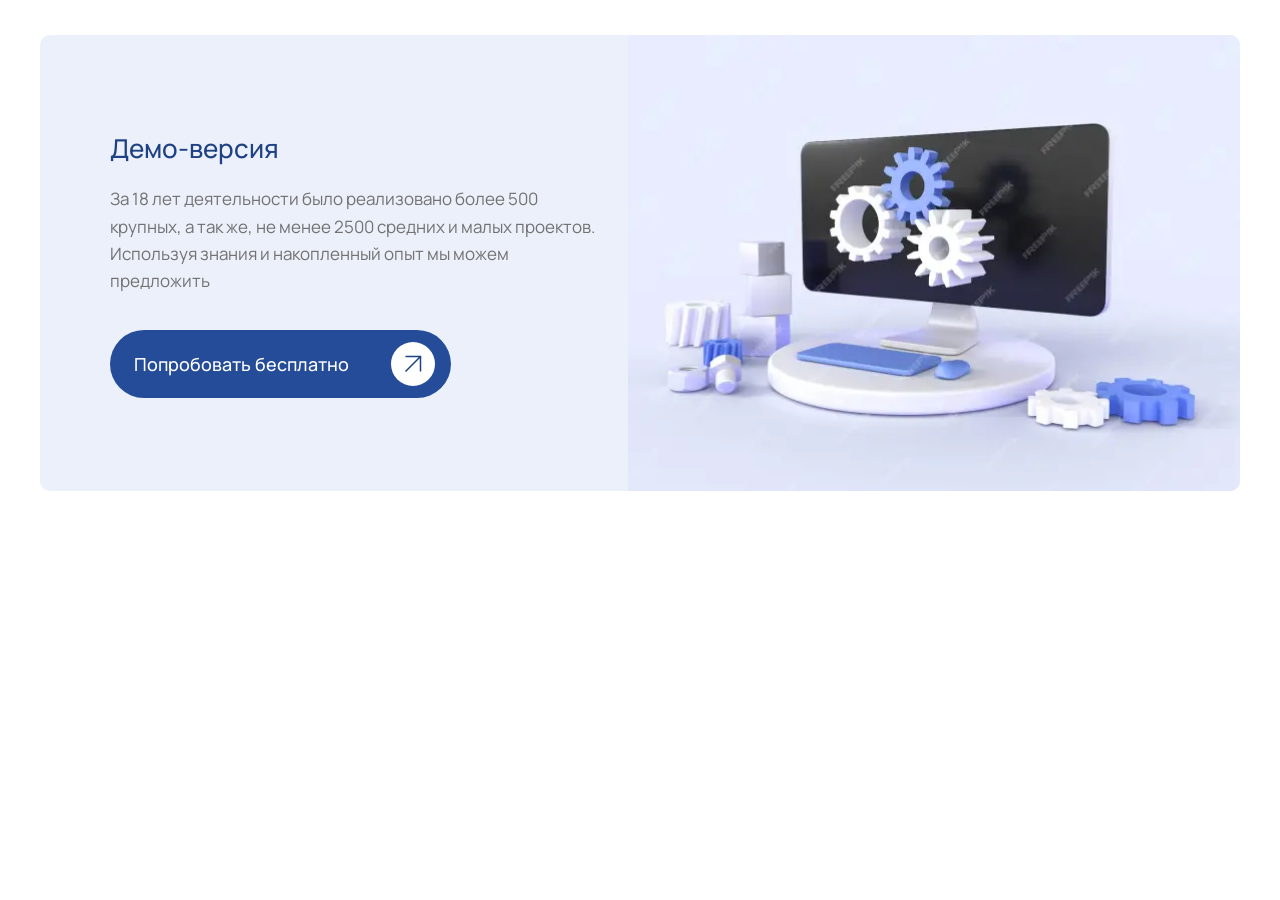
==== docs/index.html @ 33aa6e1f "hero section" ====
<!DOCTYPE html>
<html lang="ru" class="page">
  <head>
  <meta charset="UTF-8" />
  <meta name="viewport" content="width=device-width, initial-scale=1.0" />
  <link rel="shortcut icon" href="favicon.ico" type="image/x-icon" />
  <meta http-equiv="X-UA-Compatible" content="ie=edge" />
  <meta name="theme-color" content="#111111" />
  <title>Webernetic-test</title>
  <link
    rel="preload"
    href="fonts/Manrope-Regular.woff2"
    as="font"
    type="font/woff2"
    crossorigin
  />
  <link
    rel="preload"
    href="fonts/Manrope-Medium.woff2"
    as="font"
    type="font/woff2"
    crossorigin
  />
  <link rel="stylesheet" href="css/main.css" />
  <script defer src="js/main.js"></script>
</head>

  <body class="page__body">
    <div class="site-container">
      <main class="main"><section class="hero">
  <div class="container">
    <div class="hero__wrap">
      <div class="hero__desc hero-desc">
        <div class="hero-desc__wrap">
          <h1 class="hero-desc__title">Демо-версия</h1>
          <p class="hero-desc__text">
            За 18 лет деятельности было реализовано более 500 крупных, а так же,
            не менее 2500 средних и малых проектов. Используя знания и
            накопленный опыт мы можем предложить
          </p>
          <button class="btn-reset hero-desc__btn">
            <span class="hero-desc__btn-text">Попробовать бесплатно</span>
            <svg class="hero-desc__btn-icon">
              <use xlink:href="img/sprite.svg#arrow-btn"></use>
            </svg>
          </button>
        </div>
      </div>
      <picture class="hero__img">
        <source srcset="img/main-img.webp" type="image/webp" />
        <img
          loading="lazy"
          src="img/main-img.jpg"
          width="910"
          height="456"
          alt="main-img"
        />
      </picture>
      <picture class="hero__img hero__img--double">
        <source srcset="img/main-img1.webp" type="image/webp" />
        <img
          loading="lazy"
          src="img/main-img1.jpg"
          width="680"
          height="456"
          alt="main-img"
        />
      </picture>
    </div>
  </div>
</section>
</main>
    </div>
  </body>
</html>
---- docs/css/main.css ----
:root {
  --font-family: "Manrope", sans-serif;
  --content-width: 1840px;
  --container-offset: 40px;
  --container-width: calc(var(--content-width) + (var(--container-offset) * 2));
  --light: #ffffff;
  --bg-main: #ebf0fa;
  --bg-btn: #244c98;
  --text-blue: #1f4284;
  --text-main: #323232;
  --text-gray: #727272;
}

@media all and (max-width: 768px) {
  :root {
    --container-offset: 24px;
  }
}
/* stylelint-disable */
/* stylelint-disable */
/* stylelint-disable */
.custom-checkbox__field:checked + .custom-checkbox__content::after {
  opacity: 1;
}

.custom-checkbox__field:focus + .custom-checkbox__content::before {
  outline: 2px solid #f00;
  outline-offset: 2px;
}

.custom-checkbox__field:disabled + .custom-checkbox__content {
  opacity: 0.4;
  pointer-events: none;
}

/* stylelint-disable */
/* stylelint-disable */
/* stylelint-disable value-keyword-case */
@font-face {
  font-family: "Manrope";
  src: url("../fonts/../fonts/Manrope-Medium.woff2") format("woff2");
  font-weight: 500;
  font-display: swap;
  font-style: normal;
}
@font-face {
  font-family: "Manrope";
  src: url("../fonts/../fonts/Manrope-Regular.woff2") format("woff2");
  font-weight: 400;
  font-display: swap;
  font-style: normal;
}
html {
  -webkit-box-sizing: border-box;
  box-sizing: border-box;
}

*,
*::before,
*::after {
  -webkit-box-sizing: inherit;
  box-sizing: inherit;
  margin: 0;
  padding: 0;
}

.page {
  height: 100%;
  font-family: var(--font-family, sans-serif);
  -webkit-text-size-adjust: 100%;
}

.page__body {
  margin: 0;
  min-width: 320px;
  min-height: 100%;
  font-size: 16px;
}

a {
  text-decoration: none;
}

.site-container {
  overflow: hidden;
  display: -webkit-box;
  display: -ms-flexbox;
  display: flex;
  -webkit-box-orient: vertical;
  -webkit-box-direction: normal;
  -ms-flex-direction: column;
  flex-direction: column;
  -webkit-box-pack: justify;
  -ms-flex-pack: justify;
  justify-content: space-between;
}

.is-hidden {
  display: none !important; /* stylelint-disable-line declaration-no-important */
}

.btn-reset {
  border: none;
  padding: 0;
  background-color: transparent;
  cursor: pointer;
}

.list-reset {
  list-style: none;
  margin: 0;
  padding: 0;
}

.input-reset {
  -webkit-appearance: none;
  -moz-appearance: none;
  appearance: none;
  border: none;
  border-radius: 0;
  background-color: #fff;
}
.input-reset::-webkit-search-decoration, .input-reset::-webkit-search-cancel-button, .input-reset::-webkit-search-results-button, .input-reset::-webkit-search-results-decoration {
  display: none;
}

.visually-hidden {
  position: absolute;
  overflow: hidden;
  margin: -1px;
  border: 0;
  padding: 0;
  width: 1px;
  height: 1px;
  clip: rect(0 0 0 0);
}

.container {
  margin: 0 auto;
  padding: 35px var(--container-offset);
  max-width: var(--container-width);
}

.js-focus-visible :focus:not(.focus-visible) {
  outline: none;
}

.centered {
  text-align: center;
}

.dis-scroll {
  position: fixed;
  left: 0;
  top: 0;
  overflow: hidden;
  width: 100%;
  height: 100vh;
  -ms-scroll-chaining: none;
  overscroll-behavior: none;
}

.page--ios .dis-scroll {
  position: relative;
}

@-webkit-keyframes tada {
  0% {
    -webkit-transform: scaleX(1);
    transform: scaleX(1);
  }
  10%, 20% {
    -webkit-transform: scale3d(0.9, 0.9, 0.9) rotate(-3deg);
    transform: scale3d(0.9, 0.9, 0.9) rotate(-3deg);
  }
  30%, 50%, 70%, 90% {
    -webkit-transform: scale3d(1.1, 1.1, 1.1) rotate(3deg);
    transform: scale3d(1.1, 1.1, 1.1) rotate(3deg);
  }
  40%, 60%, 80% {
    -webkit-transform: scale3d(1.1, 1.1, 1.1) rotate(-3deg);
    transform: scale3d(1.1, 1.1, 1.1) rotate(-3deg);
  }
  to {
    -webkit-transform: scaleX(1);
    transform: scaleX(1);
  }
}

@keyframes tada {
  0% {
    -webkit-transform: scaleX(1);
    transform: scaleX(1);
  }
  10%, 20% {
    -webkit-transform: scale3d(0.9, 0.9, 0.9) rotate(-3deg);
    transform: scale3d(0.9, 0.9, 0.9) rotate(-3deg);
  }
  30%, 50%, 70%, 90% {
    -webkit-transform: scale3d(1.1, 1.1, 1.1) rotate(3deg);
    transform: scale3d(1.1, 1.1, 1.1) rotate(3deg);
  }
  40%, 60%, 80% {
    -webkit-transform: scale3d(1.1, 1.1, 1.1) rotate(-3deg);
    transform: scale3d(1.1, 1.1, 1.1) rotate(-3deg);
  }
  to {
    -webkit-transform: scaleX(1);
    transform: scaleX(1);
  }
}
@media all and (max-width: 1160px) {
  .container {
    padding: 24px var(--container-offset);
  }
}
@media all and (max-width: 570px) {
  .container {
    padding: 14px var(--container-offset);
  }
}
.hero__wrap {
  display: -webkit-box;
  display: -ms-flexbox;
  display: flex;
  gap: 24px;
  -webkit-box-align: center;
  -ms-flex-align: center;
  align-items: center;
  border-radius: 10px;
  background-color: var(--bg-main);
}
.hero__desc {
  padding: 0 0 0 70px;
  -webkit-box-flex: 1;
  -ms-flex: 1 1 40%;
  flex: 1 1 40%;
}
.hero__img {
  -webkit-box-flex: 0;
  -ms-flex: 0 0 51%;
  flex: 0 0 51%;
}
.hero__img img {
  vertical-align: top;
  width: 100%;
  height: 456px;
  -o-object-fit: cover;
  object-fit: cover;
  border-radius: 0 10px 10px 0;
}
.hero__img--double {
  display: none;
}
.hero__img--double img {
  vertical-align: top;
  width: 100%;
  height: 456px;
  -o-object-fit: cover;
  object-fit: cover;
  border-radius: 0 10px 10px 0;
}

.hero-desc__wrap {
  max-width: 538px;
}
.hero-desc__title {
  margin-bottom: 16px;
  font-weight: 500;
  font-size: 30px;
  line-height: 160%;
  color: var(--text-blue);
}
.hero-desc__text {
  margin-bottom: 36px;
  font-weight: 400;
  font-size: 17px;
  line-height: 160%;
  color: var(--text-gray);
}
.hero-desc__btn {
  width: 100%;
  max-width: 341px;
  padding: 12px 16px 12px 24px;
  display: -webkit-box;
  display: -ms-flexbox;
  display: flex;
  -webkit-box-align: center;
  -ms-flex-align: center;
  align-items: center;
  -webkit-box-pack: justify;
  -ms-flex-pack: justify;
  justify-content: space-between;
  background-color: var(--bg-btn);
  gap: 24px;
  border-radius: 60px;
  -webkit-transition: background-color 0.2s ease-in;
  transition: background-color 0.2s ease-in;
}
.hero-desc__btn:hover {
  -webkit-transition: background-color 0.2s ease-in;
  transition: background-color 0.2s ease-in;
  background-color: #223f77;
}
.hero-desc__btn:hover .hero-desc__btn-icon {
  -webkit-animation: tada 3s linear infinite;
  animation: tada 3s linear infinite;
}
.hero-desc__btn-text {
  font-family: "Manrope", sans-serif;
  font-weight: 500;
  font-size: 18px;
  color: var(--light);
  white-space: nowrap;
}
.hero-desc__btn-icon {
  -webkit-box-flex: 0;
  -ms-flex: 0 0 auto;
  flex: 0 0 auto;
  padding: 4px;
  width: 44px;
  height: 44px;
  border-radius: 50%;
  background-color: var(--light);
  fill: none;
  stroke: var(--text-blue);
}

@media all and (max-width: 1440px) {
  .hero__img {
    display: none;
  }
  .hero__img--double {
    display: block;
  }
  .hero-desc__wrap {
    max-width: 100%;
  }
  .hero-desc__title {
    font-size: 26px;
  }
}
@media all and (max-width: 1160px) {
  .hero__wrap {
    gap: 0;
    -webkit-box-orient: vertical;
    -webkit-box-direction: normal;
    -ms-flex-direction: column;
    flex-direction: column;
    -webkit-box-align: stretch;
    -ms-flex-align: stretch;
    align-items: stretch;
    border-radius: 10px;
    background-color: var(--bg-main);
  }
  .hero__desc {
    padding: 24px;
  }
  .hero__img {
    display: block;
  }
  .hero__img img {
    width: 100%;
    height: auto;
    border-radius: 0 0 10px 10px;
  }
  .hero__img--double {
    display: none;
  }
  .hero-desc__wrap {
    max-width: 100%;
  }
  .hero-desc__title {
    font-size: 20px;
  }
  .hero-desc__text {
    margin-bottom: 24px;
    font-size: 15px;
  }
  .hero-desc__btn {
    width: 100%;
    max-width: 261px;
    padding: 10px 10px 10px 18px;
    gap: 20px;
    border-radius: 60px;
  }
  .hero-desc__btn-text {
    font-size: 15px;
  }
  .hero-desc__btn-icon {
    padding: 6px;
    width: 36px;
    height: 36px;
  }
}
@media all and (max-width: 570px) {
  .hero__wrap {
    gap: 0;
    -webkit-box-orient: vertical;
    -webkit-box-direction: normal;
    -ms-flex-direction: column;
    flex-direction: column;
    -webkit-box-align: stretch;
    -ms-flex-align: stretch;
    align-items: stretch;
    border-radius: 10px;
    background-color: var(--bg-main);
  }
  .hero__desc {
    padding: 24px 24px 18px 24px;
  }
  .hero__img {
    display: none;
  }
  .hero__img--double {
    display: block;
  }
  .hero__img--double img {
    width: 100%;
    height: auto;
    border-radius: 0 0 10px 10px;
  }
  .hero-desc__wrap {
    max-width: 100%;
  }
  .hero-desc__title {
    margin-bottom: 14px;
    font-size: 17px;
  }
  .hero-desc__text {
    margin-bottom: 18px;
    font-size: 13px;
  }
  .hero-desc__btn {
    width: 100%;
    max-width: 100%;
  }
  .hero-desc__btn-text {
    white-space: normal;
  }
}
/*# sourceMappingURL=main.css.map */
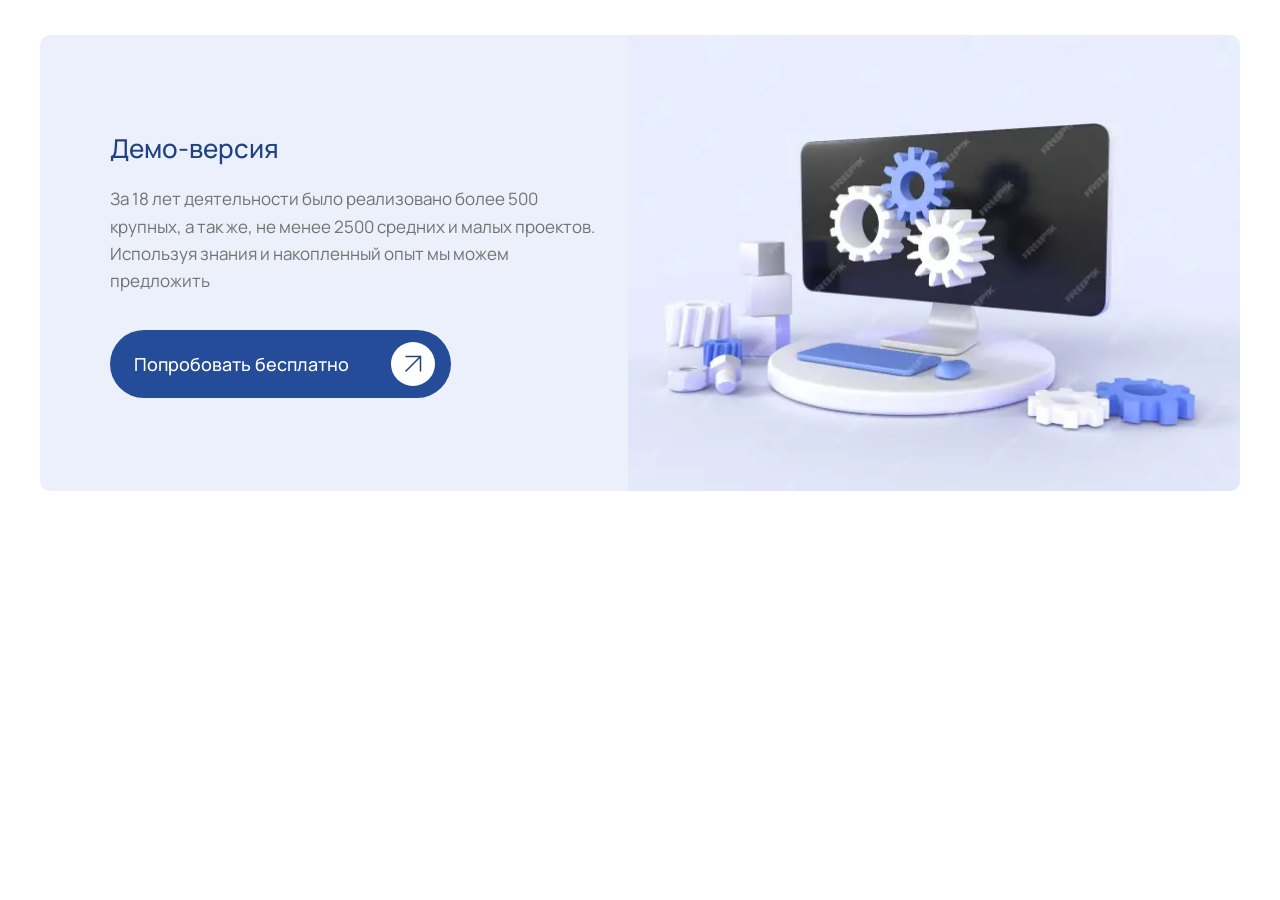
==== commit e54d68e5: "build version" ====
--- a/docs/index.html
+++ b/docs/index.html
@@ -1,75 +1 @@
-<!DOCTYPE html>
-<html lang="ru" class="page">
-  <head>
-  <meta charset="UTF-8" />
-  <meta name="viewport" content="width=device-width, initial-scale=1.0" />
-  <link rel="shortcut icon" href="favicon.ico" type="image/x-icon" />
-  <meta http-equiv="X-UA-Compatible" content="ie=edge" />
-  <meta name="theme-color" content="#111111" />
-  <title>Webernetic-test</title>
-  <link
-    rel="preload"
-    href="fonts/Manrope-Regular.woff2"
-    as="font"
-    type="font/woff2"
-    crossorigin
-  />
-  <link
-    rel="preload"
-    href="fonts/Manrope-Medium.woff2"
-    as="font"
-    type="font/woff2"
-    crossorigin
-  />
-  <link rel="stylesheet" href="css/main.css" />
-  <script defer src="js/main.js"></script>
-</head>
-
-  <body class="page__body">
-    <div class="site-container">
-      <main class="main"><section class="hero">
-  <div class="container">
-    <div class="hero__wrap">
-      <div class="hero__desc hero-desc">
-        <div class="hero-desc__wrap">
-          <h1 class="hero-desc__title">Демо-версия</h1>
-          <p class="hero-desc__text">
-            За 18 лет деятельности было реализовано более 500 крупных, а так же,
-            не менее 2500 средних и малых проектов. Используя знания и
-            накопленный опыт мы можем предложить
-          </p>
-          <button class="btn-reset hero-desc__btn">
-            <span class="hero-desc__btn-text">Попробовать бесплатно</span>
-            <svg class="hero-desc__btn-icon">
-              <use xlink:href="img/sprite.svg#arrow-btn"></use>
-            </svg>
-          </button>
-        </div>
-      </div>
-      <picture class="hero__img">
-        <source srcset="img/main-img.webp" type="image/webp" />
-        <img
-          loading="lazy"
-          src="img/main-img.jpg"
-          width="910"
-          height="456"
-          alt="main-img"
-        />
-      </picture>
-      <picture class="hero__img hero__img--double">
-        <source srcset="img/main-img1.webp" type="image/webp" />
-        <img
-          loading="lazy"
-          src="img/main-img1.jpg"
-          width="680"
-          height="456"
-          alt="main-img"
-        />
-      </picture>
-    </div>
-  </div>
-</section>
-</main>
-    </div>
-  </body>
-</html>+<!DOCTYPE html><html lang="ru" class="page"><head><meta charset="UTF-8"><meta name="viewport" content="width=device-width,initial-scale=1"><link rel="shortcut icon" href="favicon.ico" type="image/x-icon"><meta http-equiv="X-UA-Compatible" content="ie=edge"><meta name="theme-color" content="#111111"><title>Webernetic-test</title><link rel="preload" href="fonts/Manrope-Regular.woff2" as="font" type="font/woff2" crossorigin><link rel="preload" href="fonts/Manrope-Medium.woff2" as="font" type="font/woff2" crossorigin><link rel="stylesheet" href="css/main.css"><script defer="defer" src="js/main.js"></script></head><body class="page__body"><div class="site-container"><main class="main"><section class="hero"><div class="container"><div class="hero__wrap"><div class="hero__desc hero-desc"><div class="hero-desc__wrap"><h1 class="hero-desc__title">Демо-версия</h1><p class="hero-desc__text">За 18 лет деятельности было реализовано более 500 крупных, а так же, не менее 2500 средних и малых проектов. Используя знания и накопленный опыт мы можем предложить</p><button type="button" class="btn-reset hero-desc__btn" data-btn-modal="login"><span class="hero-desc__btn-text">Попробовать бесплатно</span> <svg class="hero-desc__btn-icon"><use xlink:href="img/sprite.svg#arrow-btn"></use></svg></button></div></div><picture class="hero__img"><source srcset="img/main-img.webp" type="image/webp"><img loading="lazy" src="img/main-img.jpg" width="910" height="456" alt="main-img"></picture><picture class="hero__img hero__img--double"><source srcset="img/main-img1.webp" type="image/webp"><img loading="lazy" src="img/main-img1.jpg" width="680" height="456" alt="main-img"></picture></div></div></section><div class="modal" data-modal="login"><div class="modal__overlay"></div><div class="modal__content modal-content"><button type="button" class="btn-reset modal-content__close"><svg class="modal-content__close-icon"><use xlink:href="img/sprite.svg#close"></use></svg></button><div class="modal-content__form"></div></div></div></main></div></body></html>
--- a/docs/css/main.css
+++ b/docs/css/main.css
@@ -1,442 +1 @@
-:root {
-  --font-family: "Manrope", sans-serif;
-  --content-width: 1840px;
-  --container-offset: 40px;
-  --container-width: calc(var(--content-width) + (var(--container-offset) * 2));
-  --light: #ffffff;
-  --bg-main: #ebf0fa;
-  --bg-btn: #244c98;
-  --text-blue: #1f4284;
-  --text-main: #323232;
-  --text-gray: #727272;
-}
-
-@media all and (max-width: 768px) {
-  :root {
-    --container-offset: 24px;
-  }
-}
-/* stylelint-disable */
-/* stylelint-disable */
-/* stylelint-disable */
-.custom-checkbox__field:checked + .custom-checkbox__content::after {
-  opacity: 1;
-}
-
-.custom-checkbox__field:focus + .custom-checkbox__content::before {
-  outline: 2px solid #f00;
-  outline-offset: 2px;
-}
-
-.custom-checkbox__field:disabled + .custom-checkbox__content {
-  opacity: 0.4;
-  pointer-events: none;
-}
-
-/* stylelint-disable */
-/* stylelint-disable */
-/* stylelint-disable value-keyword-case */
-@font-face {
-  font-family: "Manrope";
-  src: url("../fonts/../fonts/Manrope-Medium.woff2") format("woff2");
-  font-weight: 500;
-  font-display: swap;
-  font-style: normal;
-}
-@font-face {
-  font-family: "Manrope";
-  src: url("../fonts/../fonts/Manrope-Regular.woff2") format("woff2");
-  font-weight: 400;
-  font-display: swap;
-  font-style: normal;
-}
-html {
-  -webkit-box-sizing: border-box;
-  box-sizing: border-box;
-}
-
-*,
-*::before,
-*::after {
-  -webkit-box-sizing: inherit;
-  box-sizing: inherit;
-  margin: 0;
-  padding: 0;
-}
-
-.page {
-  height: 100%;
-  font-family: var(--font-family, sans-serif);
-  -webkit-text-size-adjust: 100%;
-}
-
-.page__body {
-  margin: 0;
-  min-width: 320px;
-  min-height: 100%;
-  font-size: 16px;
-}
-
-a {
-  text-decoration: none;
-}
-
-.site-container {
-  overflow: hidden;
-  display: -webkit-box;
-  display: -ms-flexbox;
-  display: flex;
-  -webkit-box-orient: vertical;
-  -webkit-box-direction: normal;
-  -ms-flex-direction: column;
-  flex-direction: column;
-  -webkit-box-pack: justify;
-  -ms-flex-pack: justify;
-  justify-content: space-between;
-}
-
-.is-hidden {
-  display: none !important; /* stylelint-disable-line declaration-no-important */
-}
-
-.btn-reset {
-  border: none;
-  padding: 0;
-  background-color: transparent;
-  cursor: pointer;
-}
-
-.list-reset {
-  list-style: none;
-  margin: 0;
-  padding: 0;
-}
-
-.input-reset {
-  -webkit-appearance: none;
-  -moz-appearance: none;
-  appearance: none;
-  border: none;
-  border-radius: 0;
-  background-color: #fff;
-}
-.input-reset::-webkit-search-decoration, .input-reset::-webkit-search-cancel-button, .input-reset::-webkit-search-results-button, .input-reset::-webkit-search-results-decoration {
-  display: none;
-}
-
-.visually-hidden {
-  position: absolute;
-  overflow: hidden;
-  margin: -1px;
-  border: 0;
-  padding: 0;
-  width: 1px;
-  height: 1px;
-  clip: rect(0 0 0 0);
-}
-
-.container {
-  margin: 0 auto;
-  padding: 35px var(--container-offset);
-  max-width: var(--container-width);
-}
-
-.js-focus-visible :focus:not(.focus-visible) {
-  outline: none;
-}
-
-.centered {
-  text-align: center;
-}
-
-.dis-scroll {
-  position: fixed;
-  left: 0;
-  top: 0;
-  overflow: hidden;
-  width: 100%;
-  height: 100vh;
-  -ms-scroll-chaining: none;
-  overscroll-behavior: none;
-}
-
-.page--ios .dis-scroll {
-  position: relative;
-}
-
-@-webkit-keyframes tada {
-  0% {
-    -webkit-transform: scaleX(1);
-    transform: scaleX(1);
-  }
-  10%, 20% {
-    -webkit-transform: scale3d(0.9, 0.9, 0.9) rotate(-3deg);
-    transform: scale3d(0.9, 0.9, 0.9) rotate(-3deg);
-  }
-  30%, 50%, 70%, 90% {
-    -webkit-transform: scale3d(1.1, 1.1, 1.1) rotate(3deg);
-    transform: scale3d(1.1, 1.1, 1.1) rotate(3deg);
-  }
-  40%, 60%, 80% {
-    -webkit-transform: scale3d(1.1, 1.1, 1.1) rotate(-3deg);
-    transform: scale3d(1.1, 1.1, 1.1) rotate(-3deg);
-  }
-  to {
-    -webkit-transform: scaleX(1);
-    transform: scaleX(1);
-  }
-}
-
-@keyframes tada {
-  0% {
-    -webkit-transform: scaleX(1);
-    transform: scaleX(1);
-  }
-  10%, 20% {
-    -webkit-transform: scale3d(0.9, 0.9, 0.9) rotate(-3deg);
-    transform: scale3d(0.9, 0.9, 0.9) rotate(-3deg);
-  }
-  30%, 50%, 70%, 90% {
-    -webkit-transform: scale3d(1.1, 1.1, 1.1) rotate(3deg);
-    transform: scale3d(1.1, 1.1, 1.1) rotate(3deg);
-  }
-  40%, 60%, 80% {
-    -webkit-transform: scale3d(1.1, 1.1, 1.1) rotate(-3deg);
-    transform: scale3d(1.1, 1.1, 1.1) rotate(-3deg);
-  }
-  to {
-    -webkit-transform: scaleX(1);
-    transform: scaleX(1);
-  }
-}
-@media all and (max-width: 1160px) {
-  .container {
-    padding: 24px var(--container-offset);
-  }
-}
-@media all and (max-width: 570px) {
-  .container {
-    padding: 14px var(--container-offset);
-  }
-}
-.hero__wrap {
-  display: -webkit-box;
-  display: -ms-flexbox;
-  display: flex;
-  gap: 24px;
-  -webkit-box-align: center;
-  -ms-flex-align: center;
-  align-items: center;
-  border-radius: 10px;
-  background-color: var(--bg-main);
-}
-.hero__desc {
-  padding: 0 0 0 70px;
-  -webkit-box-flex: 1;
-  -ms-flex: 1 1 40%;
-  flex: 1 1 40%;
-}
-.hero__img {
-  -webkit-box-flex: 0;
-  -ms-flex: 0 0 51%;
-  flex: 0 0 51%;
-}
-.hero__img img {
-  vertical-align: top;
-  width: 100%;
-  height: 456px;
-  -o-object-fit: cover;
-  object-fit: cover;
-  border-radius: 0 10px 10px 0;
-}
-.hero__img--double {
-  display: none;
-}
-.hero__img--double img {
-  vertical-align: top;
-  width: 100%;
-  height: 456px;
-  -o-object-fit: cover;
-  object-fit: cover;
-  border-radius: 0 10px 10px 0;
-}
-
-.hero-desc__wrap {
-  max-width: 538px;
-}
-.hero-desc__title {
-  margin-bottom: 16px;
-  font-weight: 500;
-  font-size: 30px;
-  line-height: 160%;
-  color: var(--text-blue);
-}
-.hero-desc__text {
-  margin-bottom: 36px;
-  font-weight: 400;
-  font-size: 17px;
-  line-height: 160%;
-  color: var(--text-gray);
-}
-.hero-desc__btn {
-  width: 100%;
-  max-width: 341px;
-  padding: 12px 16px 12px 24px;
-  display: -webkit-box;
-  display: -ms-flexbox;
-  display: flex;
-  -webkit-box-align: center;
-  -ms-flex-align: center;
-  align-items: center;
-  -webkit-box-pack: justify;
-  -ms-flex-pack: justify;
-  justify-content: space-between;
-  background-color: var(--bg-btn);
-  gap: 24px;
-  border-radius: 60px;
-  -webkit-transition: background-color 0.2s ease-in;
-  transition: background-color 0.2s ease-in;
-}
-.hero-desc__btn:hover {
-  -webkit-transition: background-color 0.2s ease-in;
-  transition: background-color 0.2s ease-in;
-  background-color: #223f77;
-}
-.hero-desc__btn:hover .hero-desc__btn-icon {
-  -webkit-animation: tada 3s linear infinite;
-  animation: tada 3s linear infinite;
-}
-.hero-desc__btn-text {
-  font-family: "Manrope", sans-serif;
-  font-weight: 500;
-  font-size: 18px;
-  color: var(--light);
-  white-space: nowrap;
-}
-.hero-desc__btn-icon {
-  -webkit-box-flex: 0;
-  -ms-flex: 0 0 auto;
-  flex: 0 0 auto;
-  padding: 4px;
-  width: 44px;
-  height: 44px;
-  border-radius: 50%;
-  background-color: var(--light);
-  fill: none;
-  stroke: var(--text-blue);
-}
-
-@media all and (max-width: 1440px) {
-  .hero__img {
-    display: none;
-  }
-  .hero__img--double {
-    display: block;
-  }
-  .hero-desc__wrap {
-    max-width: 100%;
-  }
-  .hero-desc__title {
-    font-size: 26px;
-  }
-}
-@media all and (max-width: 1160px) {
-  .hero__wrap {
-    gap: 0;
-    -webkit-box-orient: vertical;
-    -webkit-box-direction: normal;
-    -ms-flex-direction: column;
-    flex-direction: column;
-    -webkit-box-align: stretch;
-    -ms-flex-align: stretch;
-    align-items: stretch;
-    border-radius: 10px;
-    background-color: var(--bg-main);
-  }
-  .hero__desc {
-    padding: 24px;
-  }
-  .hero__img {
-    display: block;
-  }
-  .hero__img img {
-    width: 100%;
-    height: auto;
-    border-radius: 0 0 10px 10px;
-  }
-  .hero__img--double {
-    display: none;
-  }
-  .hero-desc__wrap {
-    max-width: 100%;
-  }
-  .hero-desc__title {
-    font-size: 20px;
-  }
-  .hero-desc__text {
-    margin-bottom: 24px;
-    font-size: 15px;
-  }
-  .hero-desc__btn {
-    width: 100%;
-    max-width: 261px;
-    padding: 10px 10px 10px 18px;
-    gap: 20px;
-    border-radius: 60px;
-  }
-  .hero-desc__btn-text {
-    font-size: 15px;
-  }
-  .hero-desc__btn-icon {
-    padding: 6px;
-    width: 36px;
-    height: 36px;
-  }
-}
-@media all and (max-width: 570px) {
-  .hero__wrap {
-    gap: 0;
-    -webkit-box-orient: vertical;
-    -webkit-box-direction: normal;
-    -ms-flex-direction: column;
-    flex-direction: column;
-    -webkit-box-align: stretch;
-    -ms-flex-align: stretch;
-    align-items: stretch;
-    border-radius: 10px;
-    background-color: var(--bg-main);
-  }
-  .hero__desc {
-    padding: 24px 24px 18px 24px;
-  }
-  .hero__img {
-    display: none;
-  }
-  .hero__img--double {
-    display: block;
-  }
-  .hero__img--double img {
-    width: 100%;
-    height: auto;
-    border-radius: 0 0 10px 10px;
-  }
-  .hero-desc__wrap {
-    max-width: 100%;
-  }
-  .hero-desc__title {
-    margin-bottom: 14px;
-    font-size: 17px;
-  }
-  .hero-desc__text {
-    margin-bottom: 18px;
-    font-size: 13px;
-  }
-  .hero-desc__btn {
-    width: 100%;
-    max-width: 100%;
-  }
-  .hero-desc__btn-text {
-    white-space: normal;
-  }
-}
-/*# sourceMappingURL=main.css.map */+:root{--font-family:"Manrope",sans-serif;--content-width:1840px;--container-offset:40px;--container-width:calc(var(--content-width) + (var(--container-offset) * 2));--light:#ffffff;--bg-main:#ebf0fa;--bg-modal:#f0f4fc;--bg-input:#d7e2f6;--bg-btn:#244c98;--text-blue:#1f4284;--text-main:#323232;--text-gray:#727272;--hover-btn:#223f77}@media all and (max-width:768px){:root{--container-offset:24px}}.custom-checkbox__field:checked+.custom-checkbox__content::after{opacity:1}.custom-checkbox__field:focus+.custom-checkbox__content::before,.custom-checkbox__field:hover+.custom-checkbox__content::before{outline:0;-webkit-transition:.2s ease-in;transition:.2s ease-in;border:2px solid var(--text-blue)}.custom-checkbox__field:disabled+.custom-checkbox__content{opacity:.4;pointer-events:none}@font-face{font-family:Manrope;src:url(../fonts/Manrope-Medium.woff2) format("woff2");font-weight:500;font-display:swap;font-style:normal}@font-face{font-family:Manrope;src:url(../fonts/Manrope-Regular.woff2) format("woff2");font-weight:400;font-display:swap;font-style:normal}html{-webkit-box-sizing:border-box;box-sizing:border-box}*,::after,::before{-webkit-box-sizing:inherit;box-sizing:inherit;margin:0;padding:0}.page{height:100%;font-family:var(--font-family,sans-serif);-webkit-text-size-adjust:100%}.page__body{margin:0;min-width:320px;min-height:100%;font-size:16px}a{text-decoration:none}.site-container{overflow:hidden;display:-webkit-box;display:-ms-flexbox;display:flex;-webkit-box-orient:vertical;-webkit-box-direction:normal;-ms-flex-direction:column;flex-direction:column;-webkit-box-pack:justify;-ms-flex-pack:justify;justify-content:space-between}.is-hidden{display:none!important}.btn-reset{border:none;padding:0;background-color:transparent;cursor:pointer}.btn-reset:active,.btn-reset:focus{outline:0}.list-reset{list-style:none;margin:0;padding:0}.input-reset{-webkit-appearance:none;-moz-appearance:none;appearance:none;border:none;border-radius:0;background-color:#fff}.input-reset::-webkit-search-cancel-button,.input-reset::-webkit-search-decoration,.input-reset::-webkit-search-results-button,.input-reset::-webkit-search-results-decoration{display:none}.input-reset:active,.input-reset:focus{outline:0}.visually-hidden{position:absolute;overflow:hidden;margin:-1px;border:0;padding:0;width:1px;height:1px;clip:rect(0 0 0 0)}.container{margin:0 auto;padding:35px var(--container-offset);max-width:var(--container-width)}.js-focus-visible :focus:not(.focus-visible){outline:0}.centered{text-align:center}.dis-scroll{position:fixed;left:0;top:0;overflow:hidden;width:100%;height:100vh;-ms-scroll-chaining:none;overscroll-behavior:none}.page--ios .dis-scroll{position:relative}@-webkit-keyframes tada{0%,to{-webkit-transform:scaleX(1);transform:scaleX(1)}10%,20%{-webkit-transform:scale3d(.9,.9,.9) rotate(-3deg);transform:scale3d(.9,.9,.9) rotate(-3deg)}30%,50%,70%,90%{-webkit-transform:scale3d(1.1,1.1,1.1) rotate(3deg);transform:scale3d(1.1,1.1,1.1) rotate(3deg)}40%,60%,80%{-webkit-transform:scale3d(1.1,1.1,1.1) rotate(-3deg);transform:scale3d(1.1,1.1,1.1) rotate(-3deg)}}@keyframes tada{0%,to{-webkit-transform:scaleX(1);transform:scaleX(1)}10%,20%{-webkit-transform:scale3d(.9,.9,.9) rotate(-3deg);transform:scale3d(.9,.9,.9) rotate(-3deg)}30%,50%,70%,90%{-webkit-transform:scale3d(1.1,1.1,1.1) rotate(3deg);transform:scale3d(1.1,1.1,1.1) rotate(3deg)}40%,60%,80%{-webkit-transform:scale3d(1.1,1.1,1.1) rotate(-3deg);transform:scale3d(1.1,1.1,1.1) rotate(-3deg)}}@media all and (max-width:1160px){.container{padding:24px var(--container-offset)}}@media all and (max-width:570px){.container{padding:14px var(--container-offset)}}.hero__wrap{display:-webkit-box;display:-ms-flexbox;display:flex;gap:24px;-webkit-box-align:center;-ms-flex-align:center;align-items:center;border-radius:10px;background-color:var(--bg-main)}.hero__desc{padding:0 0 0 70px;-webkit-box-flex:1;-ms-flex:1 1 40%;flex:1 1 40%}.hero__img{-webkit-box-flex:0;-ms-flex:0 0 51%;flex:0 0 51%}.hero__img img{vertical-align:top;width:100%;height:456px;-o-object-fit:cover;object-fit:cover;border-radius:0 10px 10px 0}.hero__img--double{display:none}.hero__img--double img{vertical-align:top;width:100%;height:456px;-o-object-fit:cover;object-fit:cover;border-radius:0 10px 10px 0}.hero-desc__wrap{max-width:538px}.hero-desc__title{margin-bottom:16px;font-weight:500;font-size:30px;line-height:160%;color:var(--text-blue)}.hero-desc__text{margin-bottom:36px;font-weight:400;font-size:17px;line-height:160%;color:var(--text-gray)}.hero-desc__btn{width:100%;max-width:341px;padding:12px 16px 12px 24px;display:-webkit-box;display:-ms-flexbox;display:flex;-webkit-box-align:center;-ms-flex-align:center;align-items:center;-webkit-box-pack:justify;-ms-flex-pack:justify;justify-content:space-between;background-color:var(--bg-btn);gap:24px;border-radius:60px;-webkit-transition:background-color .2s ease-in;transition:background-color .2s ease-in}.hero-desc__btn:active{-webkit-transition:background-color .2s ease-in;transition:background-color .2s ease-in;background-color:var(--hover-btn)}.hero-desc__btn:active .hero-desc__btn-icon{-webkit-animation:3s linear infinite tada;animation:3s linear infinite tada}.hero-desc__btn:focus{-webkit-transition:background-color .2s ease-in;transition:background-color .2s ease-in;background-color:var(--hover-btn)}.hero-desc__btn:focus .hero-desc__btn-icon{-webkit-animation:3s linear infinite tada;animation:3s linear infinite tada}.hero-desc__btn:hover{-webkit-transition:background-color .2s ease-in;transition:background-color .2s ease-in;background-color:var(--hover-btn)}.hero-desc__btn:hover .hero-desc__btn-icon{-webkit-animation:3s linear infinite tada;animation:3s linear infinite tada}.hero-desc__btn-text{font-family:Manrope,sans-serif;font-weight:500;font-size:18px;color:var(--light);white-space:nowrap}.hero-desc__btn-icon{-webkit-box-flex:0;-ms-flex:0 0 auto;flex:0 0 auto;padding:4px;width:44px;height:44px;border-radius:50%;background-color:var(--light);fill:none;stroke:var(--text-blue)}@media all and (max-width:1440px){.hero__img{display:none}.hero__img--double{display:block}.hero-desc__wrap{max-width:100%}.hero-desc__title{font-size:26px}}@media all and (max-width:1160px){.hero__wrap{gap:0;-webkit-box-orient:vertical;-webkit-box-direction:normal;-ms-flex-direction:column;flex-direction:column;-webkit-box-align:stretch;-ms-flex-align:stretch;align-items:stretch;border-radius:10px;background-color:var(--bg-main)}.hero__desc{padding:24px}.hero__img{display:block}.hero__img img{width:100%;height:auto;border-radius:0 0 10px 10px}.hero__img--double{display:none}.hero-desc__wrap{max-width:100%}.hero-desc__title{font-size:20px}.hero-desc__text{margin-bottom:24px;font-size:15px}.hero-desc__btn{width:100%;max-width:261px;padding:10px 10px 10px 18px;gap:20px;border-radius:60px}.hero-desc__btn-text{font-size:15px}.hero-desc__btn-icon{padding:6px;width:36px;height:36px}}@media all and (max-width:570px){.hero__wrap{gap:0;-webkit-box-orient:vertical;-webkit-box-direction:normal;-ms-flex-direction:column;flex-direction:column;-webkit-box-align:stretch;-ms-flex-align:stretch;align-items:stretch;border-radius:10px;background-color:var(--bg-main)}.hero__desc{padding:24px 24px 18px}.hero__img{display:none}.hero__img--double{display:block}.hero__img--double img{width:100%;height:auto;border-radius:0 0 10px 10px}.hero-desc__wrap{max-width:100%}.hero-desc__title{margin-bottom:14px;font-size:17px}.hero-desc__text{margin-bottom:18px;font-size:13px}.hero-desc__btn{width:100%;max-width:100%}.hero-desc__btn-text{white-space:normal}}.modal{position:fixed;top:0;left:0;right:0;bottom:0;display:none;z-index:10}.modal.active{display:block}.modal.active .modal__content,.modal.active .modal__overlay{opacity:1;-webkit-transition:.5s ease-in;transition:.5s ease-in}.modal__overlay{position:absolute;top:0;left:0;right:0;bottom:0;background-color:rgba(0,0,0,.2);opacity:0;-webkit-transition:.5s ease-in-out;transition:.5s ease-in-out}.modal__content{width:50%;min-width:320px;display:-webkit-box;display:-ms-flexbox;display:flex;-webkit-box-orient:vertical;-webkit-box-direction:normal;-ms-flex-direction:column;flex-direction:column;gap:4px;padding:24px;position:absolute;top:50%;left:50%;-webkit-transform:translate(-50%,-50%);-ms-transform:translate(-50%,-50%);transform:translate(-50%,-50%);background-color:var(--bg-modal);opacity:0;-webkit-transition:.5s ease-in-out;transition:.5s ease-in-out}.modal-content__close{-ms-flex-item-align:end;-ms-grid-row-align:end;align-self:end;display:-webkit-box;display:-ms-flexbox;display:flex;-webkit-box-align:center;-ms-flex-align:center;align-items:center;-webkit-box-pack:center;-ms-flex-pack:center;justify-content:center;border-radius:10px;width:52px;height:52px;background-color:var(--light)}.modal-content__close:hover .modal-content__close-icon{-webkit-animation:2s ease-in tada;animation:2s ease-in tada}.modal-content__close-icon{width:24px;height:24px;fill:#000;stroke:#000}.modal-content__form{display:-webkit-box;display:-ms-flexbox;display:flex;-webkit-box-orient:vertical;-webkit-box-direction:normal;-ms-flex-direction:column;flex-direction:column}@media all and (max-width:570px){.modal__content{padding:12px 24px}.modal-content__close{width:44px;height:44px}}.form__title{margin-bottom:18px;font-weight:500;font-size:24px;color:#323232}.form__label{margin-bottom:4px;width:100%}.form__input{width:100%;padding:24px;border-radius:10px;background-color:var(--bg-input);font-family:Manrope,sans-serif;font-weight:500;font-size:18px;color:var(--text-main);-webkit-transition:.2s ease-in;transition:.2s ease-in;border:1px solid transparent}.form__input::-webkit-input-placeholder{font-family:Manrope,sans-serif;font-weight:500;font-size:18px;color:var(--text-blue)}.form__input::-moz-placeholder{font-family:Manrope,sans-serif;font-weight:500;font-size:18px;color:var(--text-blue)}.form__input:-ms-input-placeholder{font-family:Manrope,sans-serif;font-weight:500;font-size:18px;color:var(--text-blue)}.form__input::-ms-input-placeholder{font-family:Manrope,sans-serif;font-weight:500;font-size:18px;color:var(--text-blue)}.form__input::placeholder{font-family:Manrope,sans-serif;font-weight:500;font-size:18px;color:var(--text-blue)}.form__input:focus,.form__input:hover{outline:0;-webkit-transition:.2s ease-in;transition:.2s ease-in;border:1px solid var(--text-blue)}.form__btn{font-family:Manrope,sans-serif;font-weight:500;font-size:20px}.form__btn--recovery{width:-webkit-max-content;width:-moz-max-content;width:max-content;margin-top:24px;color:var(--bg-btn);-webkit-transition:color .2s ease-in;transition:color .2s ease-in}.form__btn--recovery:hover{-webkit-transition:color .2s ease-in;transition:color .2s ease-in;color:var(--hover-btn)}.form__btn--login{margin-top:24px;width:100%;height:65px;display:-webkit-box;display:-ms-flexbox;display:flex;-webkit-box-align:center;-ms-flex-align:center;align-items:center;-webkit-box-pack:center;-ms-flex-pack:center;justify-content:center;font-size:18px;color:var(--light);background-color:var(--bg-btn);border-radius:4px;-webkit-transition:background-color .2s ease-in;transition:background-color .2s ease-in}.form__btn--login:active,.form__btn--login:focus,.form__btn--login:hover{background-color:var(--hover-btn);-webkit-transition:background-color .2s ease-in;transition:background-color .2s ease-in}.form__btn--registration{margin-top:4px;width:100%;height:65px;display:-webkit-box;display:-ms-flexbox;display:flex;-webkit-box-align:center;-ms-flex-align:center;align-items:center;-webkit-box-pack:center;-ms-flex-pack:center;justify-content:center;font-size:18px;border:1px solid var(--bg-btn);color:var(--bg-btn);border-radius:4px;-webkit-transition:.2s ease-in;transition:.2s ease-in}.form__btn--registration:active,.form__btn--registration:focus,.form__btn--registration:hover{-webkit-transition:.2s ease-in;transition:.2s ease-in;color:var(--hover-btn);border:1px solid var(--hover-btn)}.custom-checkbox{margin-top:20px;position:relative;display:-webkit-box;display:-ms-flexbox;display:flex;-webkit-box-align:center;-ms-flex-align:center;align-items:center}.custom-checkbox__field{-webkit-appearance:none;-moz-appearance:none;appearance:none;position:absolute}.custom-checkbox__content{padding-left:35px;cursor:pointer;font-family:Manrope,sans-serif;font-weight:400;font-size:18px;color:#323232}.custom-checkbox__content::before{content:"";position:absolute;left:0;top:50%;-webkit-transform:translateY(-50%);-ms-transform:translateY(-50%);transform:translateY(-50%);border:2px solid #323232;width:18px;height:18px;-webkit-box-sizing:border-box;box-sizing:border-box;border-radius:2px}.custom-checkbox__content::after{content:"";position:absolute;left:0;top:50%;-webkit-transform:translateY(-50%);-ms-transform:translateY(-50%);transform:translateY(-50%);width:18px;height:18px;border-radius:2px;-webkit-box-sizing:border-box;box-sizing:border-box;background-image:url("data:image/svg+xml,%3Csvg version='1.1' id='fi_32282' xmlns='http://www.w3.org/2000/svg' xmlns:xlink='http://www.w3.org/1999/xlink' x='0px' y='0px' width='405.272px' height='405.272px' viewBox='0 0 405.272 405.272' style='enable-background:new 0 0 405.272 405.272;' xml:space='preserve'%3E%3Cg%3E%3Cpath d='M393.401,124.425L179.603,338.208c-15.832,15.835-41.514,15.835-57.361,0L11.878,227.836 c-15.838-15.835-15.838-41.52,0-57.358c15.841-15.841,41.521-15.841,57.355-0.006l81.698,81.699L336.037,67.064 c15.841-15.841,41.523-15.829,57.358,0C409.23,82.902,409.23,108.578,393.401,124.425z'%3E%3C/path%3E%3C/g%3E%3Cg%3E%3C/g%3E%3Cg%3E%3C/g%3E%3Cg%3E%3C/g%3E%3Cg%3E%3C/g%3E%3Cg%3E%3C/g%3E%3Cg%3E%3C/g%3E%3Cg%3E%3C/g%3E%3Cg%3E%3C/g%3E%3Cg%3E%3C/g%3E%3Cg%3E%3C/g%3E%3Cg%3E%3C/g%3E%3Cg%3E%3C/g%3E%3Cg%3E%3C/g%3E%3Cg%3E%3C/g%3E%3Cg%3E%3C/g%3E%3C/svg%3E");background-position:center;background-size:10px 10px;background-repeat:no-repeat;opacity:0;-webkit-transition:opacity .3s ease-in-out;transition:opacity .3s ease-in-out}@media all and (max-width:570px){.form__title{margin-bottom:16px;font-size:20px}.form__label{margin-bottom:4px;width:100%}.form__input{width:100%;padding:12px 24px;border-radius:10px;background-color:var(--bg-input);font-family:Manrope,sans-serif;font-weight:500;font-size:14px}.form__input::-webkit-input-placeholder{font-size:14px}.form__input::-moz-placeholder{font-size:14px}.form__input:-ms-input-placeholder{font-size:14px}.form__input::-ms-input-placeholder{font-size:14px}.form__input::placeholder{font-size:14px}.form__btn{font-size:16px}.form__btn--recovery{margin-top:18px}.form__btn--login{margin-top:18px;height:45px;font-size:16px}.form__btn--registration{height:45px;font-size:16px}}
